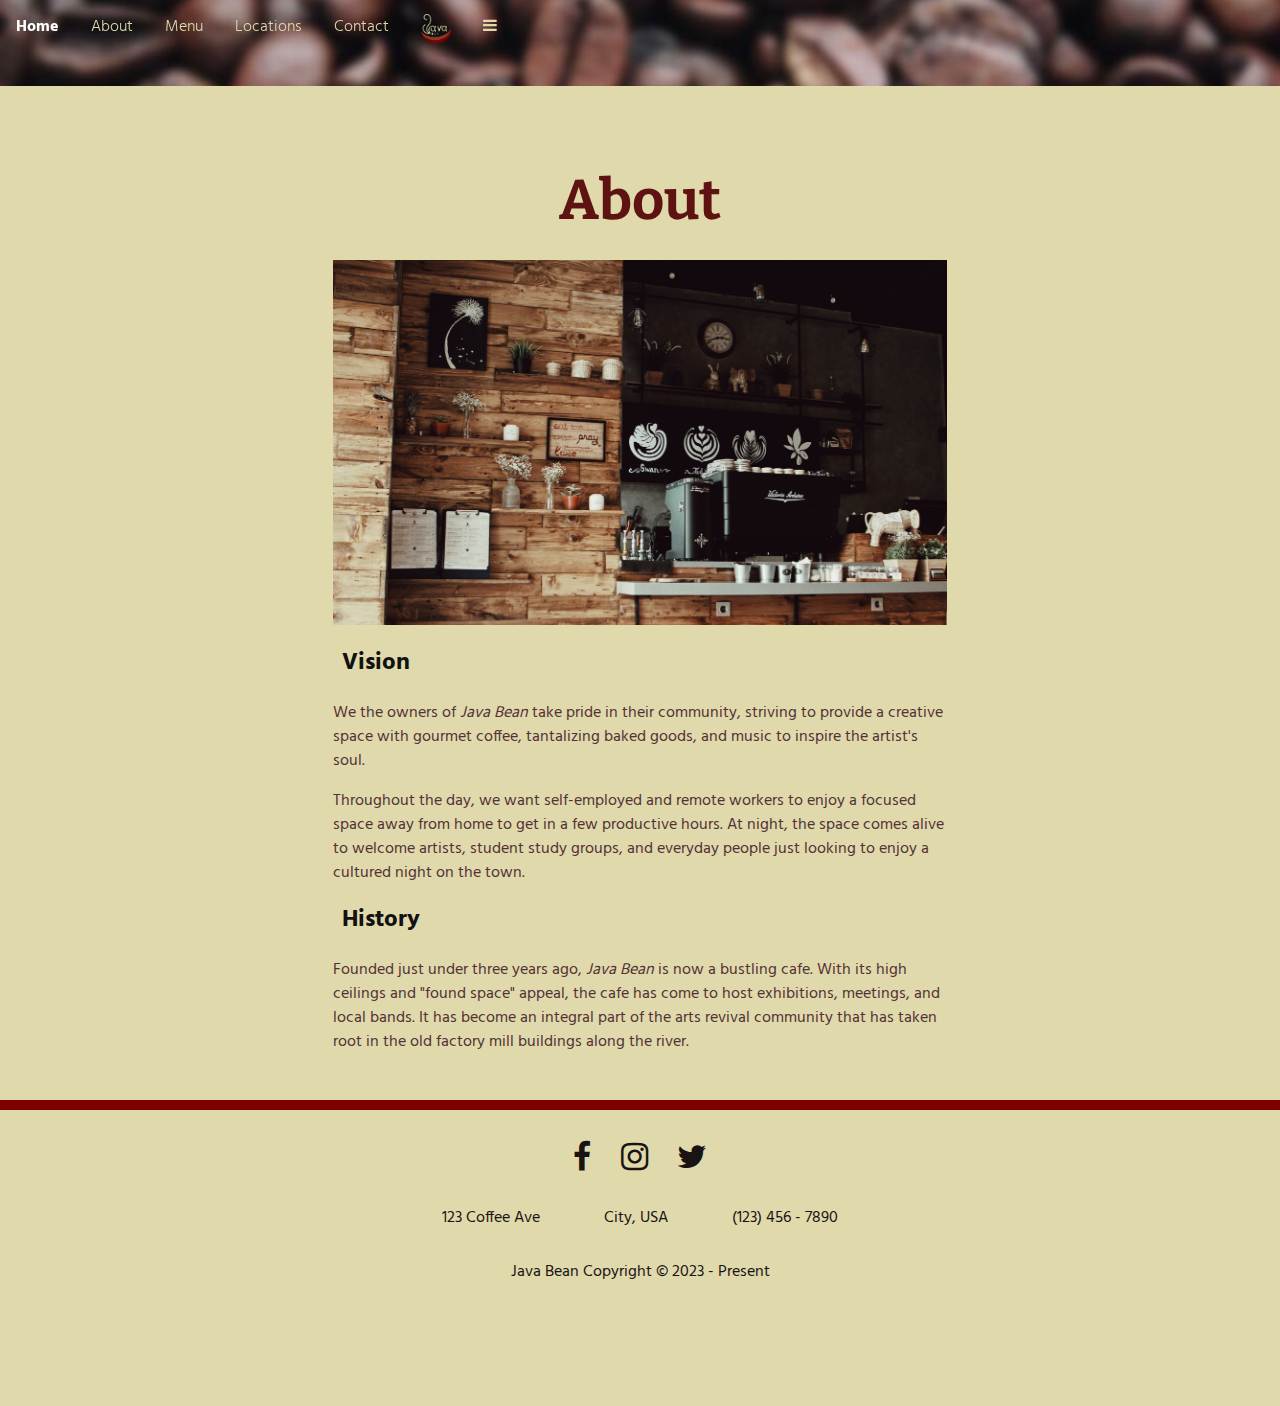
==== about.html @ 08aad7e7 "Pages" ====
<!DOCTYPE html>
<html lang="en"> 
    <head> 
        <title>Java Bean</title>

        <meta charset="UTF-8">
        <meta name="description" content="GRA 310">
        <meta name="keywords" content="Java Bea , coffee, food, home">
        <meta name="author" content="Shaina Le">
        <meta name="viewport" content="width=device-width, initial-scale=1.0">

        <!-- Scripts -->
        <link rel="stylesheet" type="text/css" href="css/stylesheet.css">
        <script src="js/frontpage.js"></script>
        <script type="text/javascript" src="/js/code.jquery.com_jquery-3.7.0.min.js"></script>

        <link rel="stylesheet" href="https://cdnjs.cloudflare.com/ajax/libs/font-awesome/4.7.0/css/font-awesome.min.css">

        <!-- Fonts -->
        <link rel="preconnect" href="https://fonts.googleapis.com">
        <link rel="preconnect" href="https://fonts.gstatic.com" crossorigin>
        <link href="https://fonts.googleapis.com/css2?family=Hind:wght@300;400&display=swap" rel="stylesheet">
        <link rel="preconnect" href="https://fonts.googleapis.com">
        <link rel="preconnect" href="https://fonts.gstatic.com" crossorigin>
        <link href="https://fonts.googleapis.com/css2?family=Bitter:wght@700&family=Hind:wght@300;400&display=swap" rel="stylesheet">


    </head>

    <body> 

        <div class="navbar">
            <div id="myLinks">
            <ul>
              <li><a href="index.html">Home</a></li>
              <li><a href="about.html">About</a></li>
              <li><a href="menu.html">Menu</a></li>
              <li><a href="locations.html">Locations</a></li>
              <li><a href="contact.html">Contact</a></li>
              <li><a href="index.html"><img src="images/logo.png" width="30px" title="Logo" alt="Logo of the Java Beans restaurant."></a></li>
            </ul>
            </div>
            <div class="bars"><a href="javascript:void(0);" class="icon" onclick="myMenu()">
              <i class="fa fa-bars"></i>
            </a>
            </div>
          </div>
       


    <!--header-->

        <header class="header-paralax-small-menu">
            <!--<div class="logomain"><a href="index.html"><img src="images/logo.png" width="75px" title="Logo" alt="Logo of the Java Beans restaurant. Behind the header is an image many coffee beans."></a></div>--> 
          </header>
<div class="row">
          <div class="subpage" style="border-bottom: 10px solid #7E0000;">
            <div class="textcontainer">    
              <h1>About</h1>
              <br>
              <img src="images/cafeinterior.jpg">
              <h2>Vision</h2>
              <p>We the owners of <i>Java Bean</i> take pride in their community, striving to provide a creative space with gourmet coffee, tantalizing baked goods, and music to inspire the artist's soul.</p>
              <p>Throughout the day, we want self-employed and remote workers to enjoy a focused space away from home to get in a few productive hours. At night, the space comes alive to welcome artists, student study groups, and everyday people just looking to enjoy a cultured night on the town.</p>
              <h2>History</h2>
              <p>Founded just under three years ago, <i>Java Bean</i> is now a bustling cafe. With its high ceilings and "found space" appeal, the cafe has come to host exhibitions, meetings, and local bands. It has become an integral part of the arts revival community that has taken root in the old factory mill buildings along the river.</p>
            </div>
        </div>

<!--footer-->
            
<footer>
    <div class="footer2">
    <div class="frow">
    <a href="https://www.facebook.com/"><i class="fa fa-facebook"></i></a>
    <a href="https://instagram.com/"><i class="fa fa-instagram"></i></a>
    <a href="https://twitter.com/"><i class="fa fa-twitter"></i></a>
    </div>
    
    <div class="frow">
      <ul>
        <li>123 Coffee Ave</li>
        <li>City, USA</li>
        <li>(123) 456 - 7890</li>
      </ul>
    </div>
    
      <div class="frow">
      Java Bean Copyright © 2023 - Present
      </div>
    </div>
  </footer>

        </div>

    </body>
</html>
---- css/stylesheet.css ----
* {
  box-sizing: border-box;
  padding: 0;
  margin: 0;
}

/* Media Query for Mobile Devices */
@media (max-width: 480px) {
  body {
    background-color: #DFD9AB;
  }

  .bars {
    display: block;
  }

.navbar img {
display: none;
  }

  .logomain img {
    display: none;
  }

  /* Style the navigation menu */
  .navbar {
    overflow: hidden;
    background-color: #7E0000;
    position: relative;
    z-index: 1;
  }

  /* Hide the links inside the navigation menu (except for logo/home) */
  .navbar #myLinks {
  }

  /* Style navigation menu links */
  .navbar a {
    color: #DFD9AB;
    padding: 14px 16px;
    text-decoration: none;
    font-size: 17px;
    display: block;
  }

  /* Style the hamburger menu */
  .navbar a.icon {
    background: #7E0000;
    display: block;
    position: absolute;
    right: 0;
    top: 0;
  }

  /* Add a grey background color on mouse-over */
  .navbar a:hover {
    background-color: #7E0000;
    color: black;
  }

  /* Style the active link (or home/logo) */
  .active {
    background-color: #191312;
    color: #DFD9AB;
  }
}

/* Media Query for low resolution  Tablets, Ipads */
@media (min-width: 481px) and (max-width: 767px) {
  body {
    background-color: #DFD9AB;
  }
  .bars {
    display: none;
  }

}

/* Media Query for Tablets Ipads portrait mode */
@media (min-width: 768px) and (max-width: 1024px){
  body {
    background-color: #DFD9AB;
  }
  .bars {
    display: none;
  }
  /* Style the navigation menu */

}


h1 {
  font-family: 'Bitter', sans-serif;
  font-size: 3em;
  color: #5e1211;
  text-align: center;
  }

  body, html {
  height: 100%;
  background-color: #DFD9AB;
  font-family: 'Hind', sans-serif;
  }

/*@font-face {
    font-family: Bitter Bold;
    src: url(Bitter-VariableFont_wght.ttf);
    font-family: Hind;
    src: url(Hind-Regular.ttf);
  }*/

  /* header */

  .logomain img {
    display: block;
    margin-left: auto;
    margin-right: auto;
    margin-top: 5%;
  }

.logo img {
    display: block;
    width: 30%;
    margin-left: auto;
    margin-right: auto;
    margin-top: 5%;
  }
  
  .header-paralax {
    background-image: url('/images/beansblur.jpg');
    background-repeat: no-repeat;
    background-size: cover;
    width: 100%;
    position: fixed;
    height: 600px;
  }

  .header-paralax-small-contact {
    background-image: url('/images/beansblur.jpg');
    background-repeat: no-repeat;
    background-size: cover;
    width: 100%;
    position: fixed;
    height: 150px;
    margin-top: -5%;
    z-index: 1;
  }

  .header-paralax-small-about {
    background-image: url('images/beansblur.jpg');
    background-repeat: no-repeat;
    background-size: cover;
    width: 100%;
    position: fixed;
    height: 150px;
    margin-top: -5%;
    z-index: 1;
  }

  .header-paralax-small-menu {
    background-image: url('/images/beansblur.jpg');
    background-repeat: no-repeat;
    background-size: cover;
    width: 100%;
    position: fixed;
    height: 150px;
    margin-top: -5%;
    z-index: 1;
  }
  
  .header-paralax-small-location {
    background-image: url('/images/beansblur.jpg');
    background-repeat: no-repeat;
    background-size: cover;
    width: 100%;
    position: fixed;
    height: 150px;
    margin-top: -5%;
    z-index: 1;
  }

  .logo {
    margin-top: 10%;
}

.logomain {
  animation: fadeIn 5s;
  margin-top: 10%;
}

@keyframes fadeIn {
    0% { opacity: 0; }
    100% { opacity: 1; }
  }
  
  .header-paralax h1 {
    text-align: center;
    color: #fff;
    text-shadow: 2px 3px 1px #111111;
    font-family: 'Hind', serif;
    font-weight: 900;
    letter-spacing: 0.16em;
    font-size: 6em;
    padding: 210px 0;
  }
  
    /* main */
  
  main {
    background: #fff;
    position: relative;
    top: 600px;
    font-family: 'Hind', sans-serif;
    color: #111111;
    overflow: hidden;
  }

  .subpage {
    background: #DFD9AB;
    position: relative;
    top: 100px;
    font-family: 'Hind', sans-serif;
    color: #111111;
    overflow: hidden;
  }
  
  .container {
    width:100%;
    padding: 0 26%;
    background-color: #DFD9AB;
  }
  
  .container h1 {
    padding: 1.2em 0 0 0;
    font-size: 3.5em;
    color: #5e1211;
  }
  .container h2 {
    padding:0 0 0.8em 0.4em;
    font-size:1.5em;
  }
  .container p {
    padding-bottom: 1em;
    font-size:1.6em;
    line-height: 1.5;
    color: #543136;
  }

  .textcontainer {
    width:100%;
    padding: 0 26%;
    background-color: #DFD9AB;
    margin-bottom: 30px;
  }

  .textcontainer img {
    width: 100%;
    margin: auto;
    padding-bottom: 10px;
  }
  
  .textcontainer h1 {
    padding: 1.2em 0 0 0;
    font-size: 3.5em;
    color: #5e1211;
  }
  .textcontainer h2 {
    padding:0 0 0.8em 0.4em;
    font-size:1.5em;
  }
  .textcontainer p {
    padding-bottom: 1em;
    font-size:1em;
    line-height: 1.5;
    color: #543136;
  }

  .darkcontainer {
    width:100%;
    background-color: #191312;
  }
  
  .darkcontainer h1 {
    padding: 1.2em 0 0 0;
    font-size: 3.5em;
    color: #DFD9AB;
  }
  .contaidarkcontainerner h2 {
    padding:0 0 0.8em 0.4em;
    font-size:1.5em;
  }
  .darkcontainer p {
    padding-bottom: 1em;
    font-size:1.6em;
    line-height: 1.5;
    color: #DFD9AB;
  }

  .lightimage {
    background-image: url('/images/cafeexterior.jpg');
  }
  
  .lightimage {
    width: 50%;
    height: 100%;
    background-position: top;
    background-repeat: no-repeat;
    background-size: cover;
    float: right;
  }

  .lightcontainer {
    width:100%;
    background-color: #7E0000;
    font-family: 'Hind', sans-serif;
  }

  .lightcontainer h1 {
    padding: 1.2em 0 0 0;
    font-size: 3.5em;
    color: #5e1211;
  }
  .lightcontainer h2 {
    padding:0 0 0.8em 0.4em;
    font-size:1.5em;
    color: #191312;
    font-family: 'Bitter', sans-serif;
    font-weight:bold;
  }
  .lightcontainer p {
    padding-bottom: 1em;
    font-size:1em;
    line-height: 1.5;
    color: #191312;
  }
  
  .containlightcontainerner h2 {
    padding:0 0 0.8em 0.4em;
    font-size:1.5em;
  }


    /* navigation */

  .navbar{
    position:fixed;
    overflow:hidden;
    width: 100%;
    z-index: 2;
    font-family: 'Hind', sans-serif;
    font-weight:lighter;
    font-size: 1em;
    }
    .navbar a{
        text-decoration:none;
        text-align: center;
        padding: 14px 16px;
        float: left;
        color: #DFD9AB;
    }
    .navbar a:hover{
        font-weight: bold;
        color: white;
    }

    ul {
      list-style-type: none;
      margin: 0;
    }
    

    .content
    {
        
        position:absolute;
        min-width:160px;
        z-index:1;
        box-shadow: 0px 1px 1px 1px black;
        margin-top:50px;
        display:none;
    
    }
    .content a{
        display:block;
        float:none;
        background-color:black;
        text-decoration:none;
        text-align:left;
        padding:14px 16px;
        
    }
    .dropdown:hover .content
    {
       display:block;
    }

    /* 3 boxes */  

    .column {
      float: left;
      width: 33.33%;
      margin-top: 40px;
      padding: 10px;
      height: 500px;
      font-family: 'Bitter', sans-serif;
      font-weight:bold;
      color: #191312;
      text-align: center;
      padding: 70px;
    }
  
    .column li{
      color: #191312;
      text-align: left;
      line-height: 2em;
    }

    .column a {
      color: #7E0000;
      text-decoration: none;
    }

    .column a:hover {
      color: white;
    }
    
    .row:after {
      content: "";
      display: table;
      clear: both;
    }

    /* 2 boxes */

    .columntall {
      float: left;
      width: 50%;
      margin-top: 40px;
      height: 1150px;
      padding: 10px;
      font-family: 'Bitter', sans-serif;
      font-weight:bold;
      color: #191312;
      text-align: center;
    }
  
    .columntall li{
      color: #191312;
      text-align: left;
      line-height: 2em;
    }

    .column2 {
      position:relative;
      margin-top: 150px;
      float: left;
      width: 50%;
      height: 550px;
      padding: 10px;
      color: #191312;
      text-align: center;
    }
  
    .column2 li{
      color: #191312;
      text-align: left;
      line-height: 2em;
    }

    .column2 h2 {
      font-family: 'Bitter', sans-serif;
      font-weight:bold;
    }
    
    .row2:after {
      content: "";
      display: table;
      clear: both;
    }

    .rowimage {
      background-image: url('/images/coffeecrop.jpg');
    }
    
    .rowimage {
      width: 50%;
      height: 100%;
      background-position: top;
      background-repeat: no-repeat;
      background-size: cover;
      float: right;
    }

    .columntext {
      box-sizing: border-box;
      float: left;
      margin-left: -100%;
      padding: 10px;
      width: 100%;
      margin-top: 40px;
      height: 100%;
      color: #191312;
      text-align: center;
    }
    
    .darkcontainer:after {
      content: "";
      display: table;
      clear: both;
    }   

@media screen and (max-width: 600px) {
  .column {
    width: 100%;
  }
  .column2 {
    width: 100%;
  }
  .col-25, .col-75, input[type=submit] {
    width: 100%;
    margin-top: 0;
  }
}

  /* subpage mains */

.normal-container{
  background-color: #191312;
  border-top: 4px solid xwhite;
  padding:30px 40px;
  font-family: 'Bitter', sans-serif;
  margin: auto;
  margin-bottom: 100px;
  position: relative;
  z-index: 1;
  }

  
 .normal-container .inside-normal{
  width:100%;
  margin:1% 0%;
  padding:0.6% 0%;
  font-size:1em;
  border: 2px solid #883E24;
  z-index: 2;
  }
  
  .normal-container .inside-normal a{
  text-decoration:none;
  color:white;
  transition:0.5s;
  }
  
  .normal-container .inside-normal a:hover{
  color:#fff;
  }
  
 .normal-container .inside-normal ul{
  width:100%;
  }
  
  .normal-container .inside-normal ul li{
  display:inline-block;
  margin:0px 30px;
  }
  
  .normal-container .inside-normal a i{
  font-size:2em;
  margin:0% 1%;
  }

    /* menu */

  .menu-body {
    max-width: 680px;
    margin: 0 auto;
    display: block;
    color: #DFD9AB;
  }
  
  .menu-section {
    margin-bottom: 80px;
  }
  
  .menu-section-title {
    display: block;
    font-weight:normal;
    margin: 20px 0; 
    text-align: Center;
  }
  
  .menu-item {
    margin: 35px 0;
    font-size: 18px;
  }
  
  .menu-item-name{
    font-family: 'Hind';
    font-weight: bold;
    border-bottom: 2px dotted #883E24;
    padding-left: 5%;
  }
  
  .menu-item-description {
    font-style: italic;
    font-size: .9em;
    line-height: 1.5em;
    font-family: 'Hind';
    padding-left: 5%;
  }
  
  .menu-item-price{
    float: right;
    font-weight: bold;
    font-family: 'Hind';
    margin-top: -22px;
    padding-right: 5%;
  }
  
/* socials */

.socials{
  font-family: 'Hind', sans-serif;
  text-align:left;
  }
  
  .socials .socials-center{
  width:100%;
  margin:1% 0%;
  padding:0.6% 0%;
  color:white;
  font-size:1em;
  }
  
  .socials .socials-center a{
  text-decoration:none;
  color:white;
  transition:0.5s;
  }
  
  .socials .socials-center a:hover{
  color:#fff;
  }
  
  .socials .socials-center ul{
  width:100%;
  }
  
  .socials .socials-center ul li{
  display:inline-block;
  margin:0px 30px;
  }
  
  .socials .socials-center a i{
  font-size:2em;
  margin:0% 1%;
  }

  .button {
    font-family: 'Hind', sans-serif;
    float: left;
    border-radius: 5px;
    background: #7E0000;
    border: none;
    color: white;
    padding: 15px 32px;
    text-align: center;
    text-decoration: none;
    display: inline-block;
    font-size: 16px;
    margin: 4px 2px;
    cursor: pointer;
    transition: color .4s ease-out, background .4s ease-out;
    }
    
  .button:hover {
    color: #7E0000;
    text-decoration: none;
    background: #fff;
    }

  /* form */

/*  input[type=text], select, textarea {
    width: 100%;
    padding: 12px;
    border: 1px solid #ccc;
    border-radius: 4px;
    resize: vertical;
  }
  
  label {
    padding: 12px 12px 12px 0;
    display: inline-block;
  }
  
  input[type=submit] {
    background-color: #04AA6D;
    color: white;
    padding: 12px 20px;
    border: none;
    border-radius: 4px;
    cursor: pointer;
    float: right;
  }
  
  input[type=submit]:hover {
    background-color: #45a049;
  }
  
  
  .col-25 {
    float: left;
    width: 25%;
    margin-top: 6px;
  }
  
  .col-75 {
    float: left;
    width: 75%;
    margin-top: 6px;
  }*/
  
  /* Clear floats after the columns */
  /*.formrow:after {
    content: "";
    display: table;
    clear: both;
  }*/
  
  /*.form-container {
  width: 50%;
  margin: auto;
  padding: 2%;
  border: 1px solid #f7f7f7;
  }*/
  
  .col-25 {
    float: left;
    width: 25%;
  }
  
  .col-75 {
    float: left;
    width: 75%;
  }

label {
  display: block;
  font-size: 1rem;
  margin-bottom: 5px;
  }

input, select, textarea {
  width: 80%;
  padding: 15px;
  font-size: 1rem;
  border: 1px solid #ccc;
  margin: 5px 0px 5px 0px;
  }
  
button {
  font-family: 'Hind', sans-serif;
  width: 25%;
  float: right;
  height: 50px;
  border-radius: 5px;
  color: #fff;
  background: #7E0000;
  line-height: 1rem;
  font-size: 1rem;
  cursor: pointer;
  border: 1px #7E0000;
  margin-top: 10px;
  transition: color .4s ease-out, background .4s ease-out;
  }
  
button:hover {
  color: #7E0000;
  background: #fff;
  }
  
.errors {
  display: block;
  color: red;
  margin-top: 5px;
  }
  
.error {
  -webkit-transition: .2s;
  -moz-transition: .2s;
  -ms-transition: .2s;
  -o-transition: .2s;
  transition: .2s;
  box-shadow: 0 0 15px 0 rgba(255,36,0,1);
  }

  /* Captcha */

  fieldset { 
    border: 1px solid #DFD9AB; 
    padding: 15px; 
    width: 100%;
    background-color: #DFD9AB;
    border-radius: 5px;
  }
  
  section { padding: 0px; }
  
  .CaptchaWrap { position: relative; }
  .CaptchaTxtField { 
    border-radius: 10px;
    border: 1px solid #DFD9AB; 
    display: block;  
    box-sizing: border-box;
  }
  
  #UserCaptchaCode { 
    padding: 15px 10px; 
    outline: none; 
    font-family: 'Hind', sans-serif;
    width: 100%;
  }
  #CaptchaImageCode { 
    text-align:center;
    margin-top: 15px;
    padding: 0px 0;
    width: 100%;
    overflow: hidden;
  }
  
  .capcode { 
    display: block; 
  }
  
  .ReloadBtn { 
    background-color : #191312;
    font-size: 16px;
    color: #DFD9AB;
    width: 32px; 
    height: 32px;
    border: 0px; 
    border-radius: 5px;
    outline: none;
    position: absolute; 
    bottom: 50px;
    left : 310px;
    cursor: pointer;
    line-height: 32px;
  }
  .btnSubmit {
    margin-top: 15px;
    border: 0px;
    padding: 10px 20px; 
    border-radius: 5px;
    background-color: #7E0000;
    color: #DFD9AB;
    cursor: pointer;
    width: 25%;
  }
  
  .error { 
    color: red; 
    font-size: 12px; 
    display: none; 
  }
  .success {
    color: green;
    font-size: 18px;
    margin-bottom: 15px;
    display: none;
  }

  
  /* Google Map */

  .google-map {
    padding: 50%;
    position: relative;
}

.google-map iframe {
    height: 100%;
    width: 100%;
    left: 0;
    top: 0;
    position: absolute;
}

  /* footer */

.footer2 {
  border-top: 10px solid #7E0000;
  background:#DFD9AB;
  padding: 100px 0px;
  font-family: 'Hind', sans-serif;
  text-align:center;
}

.footer2 .frow{
  width:100%;
  margin:1% 0%;
  padding:0.6% 0%;
  color:#191312;
  font-size:1em;
  }
  
  .footer2 .frow a{
  text-decoration:none;
  color:#191312;
  transition:0.5s;
  }
  
  .footer2 .frow a:hover{
    color:#191312;
  }
  
  .footer2 .frow ul{
  width:100%;
  }
  
  .footer2 .frow ul li{
  display:inline-block;
  margin:0px 30px;
  }
  
  .footer2 .frow a i{
  font-size:2em;
  margin:0% 1%;
  }

.footer{
  border-top: 10px solid #7E0000;
  background:#DFD9AB;
  padding:30px 0px;
  font-family: 'Hind', sans-serif;
  text-align:center;
  }
  
  .footer .frow{
  width:100%;
  margin:1% 0%;
  padding:0.6% 0%;
  color:#191312;
  font-size:1em;
  }
  
  .footer .frow a{
  text-decoration:none;
  color:#191312;
  transition:0.5s;
  }
  
  .footer .frow a:hover{
    color:#191312;
  }
  
  .footer .frow ul{
  width:100%;
  }
  
  .footer .frow ul li{
  display:inline-block;
  margin:0px 30px;
  }
  
  .footer .frow a i{
  font-size:2em;
  margin:0% 1%;
  }
  
  @media (max-width:720px){
  .footer{
  text-align:left;
  padding:5%;
  }
  .footer .frow ul li{
  display:block;
  margin:10px 0px;
  text-align:left;
  }
  .footer .frow a i{
  margin:0% 3%;
  }
  }
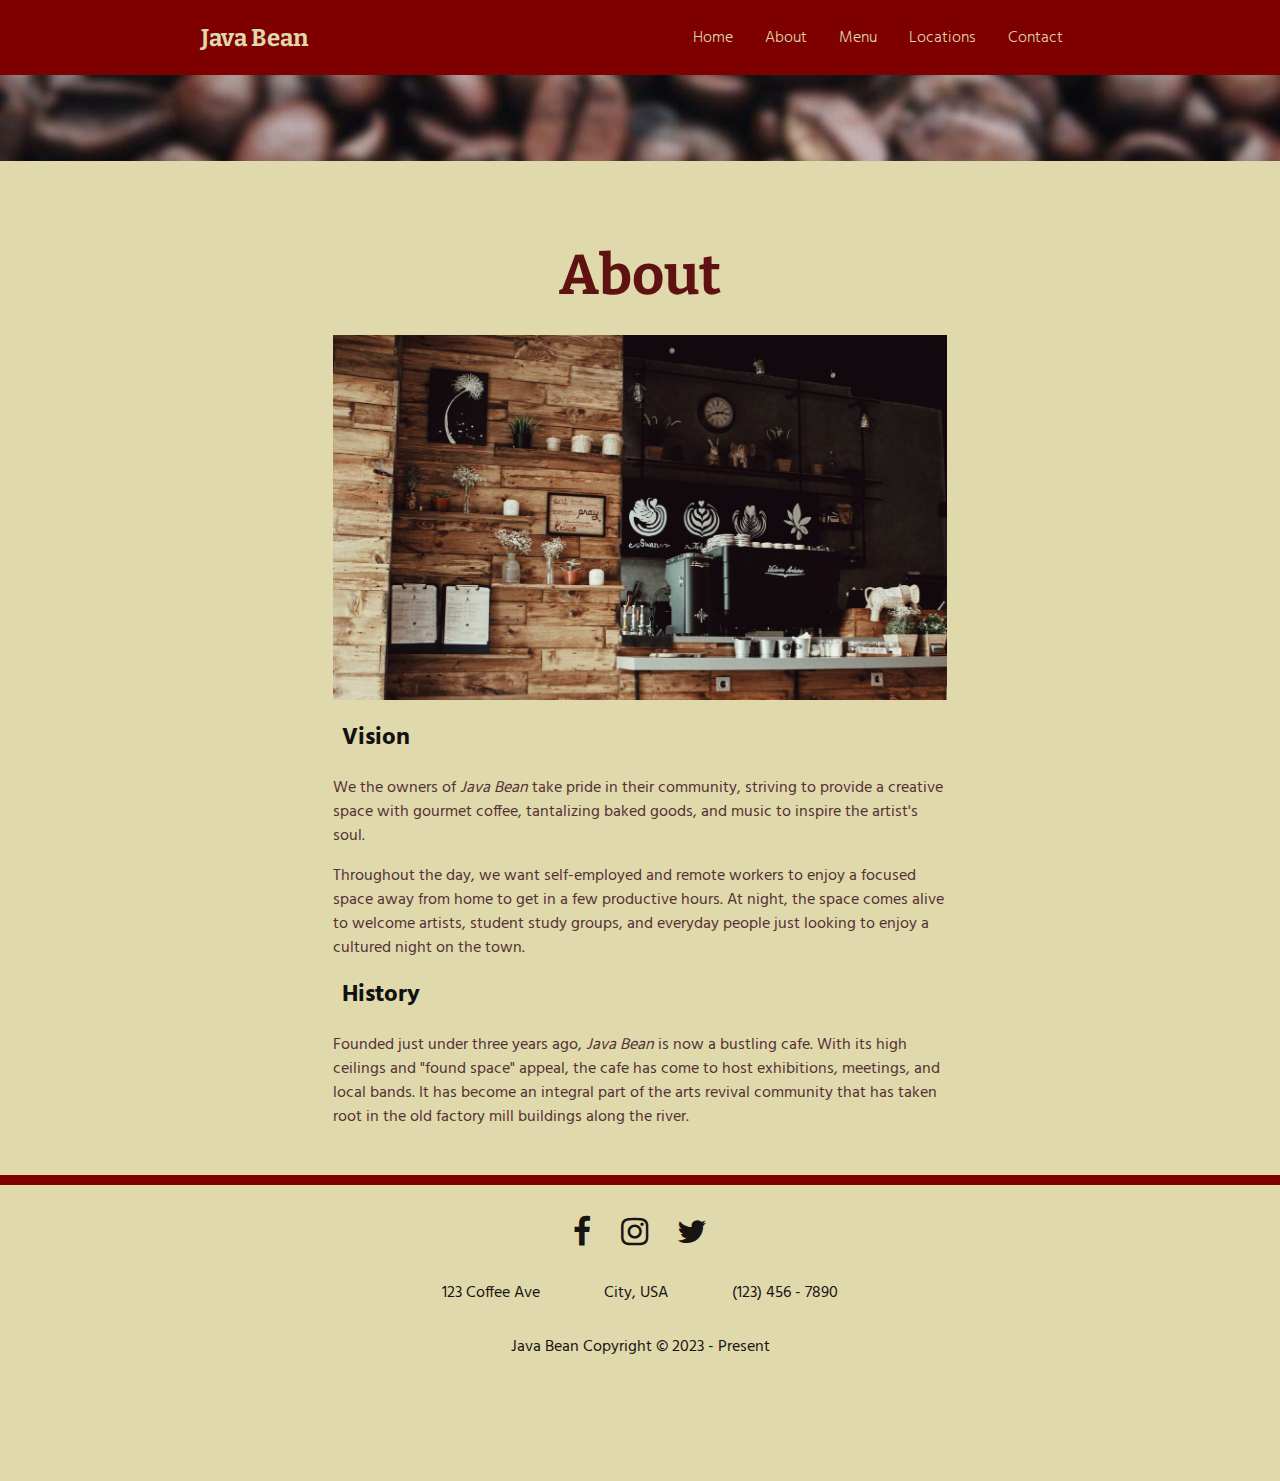
==== commit eceb84dd: "Menu Fix" ====
--- a/about.html
+++ b/about.html
@@ -12,6 +12,7 @@
         <!-- Scripts -->
         <link rel="stylesheet" type="text/css" href="css/stylesheet.css">
         <script src="js/frontpage.js"></script>
+        <script src="js/menu.js"></script>
         <script type="text/javascript" src="/js/code.jquery.com_jquery-3.7.0.min.js"></script>
 
         <link rel="stylesheet" href="https://cdnjs.cloudflare.com/ajax/libs/font-awesome/4.7.0/css/font-awesome.min.css">
@@ -29,22 +30,25 @@
 
     <body> 
 
+      <nav>
+        <div class="navlogo">Java Bean</div>
+      
         <div class="navbar">
-            <div id="myLinks">
-            <ul>
-              <li><a href="index.html">Home</a></li>
-              <li><a href="about.html">About</a></li>
-              <li><a href="menu.html">Menu</a></li>
-              <li><a href="locations.html">Locations</a></li>
-              <li><a href="contact.html">Contact</a></li>
-              <li><a href="index.html"><img src="images/logo.png" width="30px" title="Logo" alt="Logo of the Java Beans restaurant."></a></li>
-            </ul>
-            </div>
-            <div class="bars"><a href="javascript:void(0);" class="icon" onclick="myMenu()">
-              <i class="fa fa-bars"></i>
-            </a>
-            </div>
-          </div>
+          <ul class="nav-menu">
+            <li class="nav-item"><a href="index.html" class="nav-link">Home</a></li>
+            <li class="nav-item"><a href="about.html" class="nav-link">About</a></li>
+            <li class="nav-item"><a href="menu.html" class="nav-link">Menu</a></li>
+            <li class="nav-item"><a href="locations.html" class="nav-link">Locations</a></li>
+            <li class="nav-item"><a href="contact.html" class="nav-link">Contact</a></li>
+          </ul>
+        </div>
+      
+        <div class="hamburger">
+          <span class="bar"></span>
+          <span class="bar"></span>
+          <span class="bar"></span>
+        </div>
+      </nav>
        
 
 
@@ -58,7 +62,7 @@
             <div class="textcontainer">    
               <h1>About</h1>
               <br>
-              <img src="images/cafeinterior.jpg">
+              <img src="images/cafeinterior.jpg" title="cafe interior" alt="The interior of the cafe. It is warmly lit with wooden walls and a chalkboard display. Flower ases and small animal trinkets line the shelves. On the counter are coffee making machines, cups, and different foam styles on display." >
               <h2>Vision</h2>
               <p>We the owners of <i>Java Bean</i> take pride in their community, striving to provide a creative space with gourmet coffee, tantalizing baked goods, and music to inspire the artist's soul.</p>
               <p>Throughout the day, we want self-employed and remote workers to enjoy a focused space away from home to get in a few productive hours. At night, the space comes alive to welcome artists, student study groups, and everyday people just looking to enjoy a cultured night on the town.</p>
--- a/css/stylesheet.css
+++ b/css/stylesheet.css
@@ -16,54 +16,58 @@
     display: block;
   }
 
-.navbar img {
+/*.navbar img {
 display: none;
   }
 
   .logomain img {
     display: none;
-  }
-
-  /* Style the navigation menu */
+  }*/
+
+  /* Style the navigation menu 
   .navbar {
     overflow: hidden;
     background-color: #7E0000;
     position: relative;
     z-index: 1;
-  }
+  }*/
 
   /* Hide the links inside the navigation menu (except for logo/home) */
-  .navbar #myLinks {
-  }
-
-  /* Style navigation menu links */
+  /*.navbar #myLinks {
+  }/*
+
+  /* Style navigation menu links 
   .navbar a {
     color: #DFD9AB;
     padding: 14px 16px;
     text-decoration: none;
     font-size: 17px;
     display: block;
-  }
-
-  /* Style the hamburger menu */
+  }*/
+
+  /* Style the hamburger menu 
   .navbar a.icon {
     background: #7E0000;
     display: block;
     position: absolute;
     right: 0;
     top: 0;
-  }
-
-  /* Add a grey background color on mouse-over */
+  }*/
+
+  /* Add a grey background color on mouse-over 
   .navbar a:hover {
     background-color: #7E0000;
     color: black;
-  }
-
-  /* Style the active link (or home/logo) */
+  }*/
+
+  /* Style the active link (or home/logo)*/ 
   .active {
     background-color: #191312;
     color: #DFD9AB;
+  }
+
+  a.nav-link {
+    padding: 0.75rem 0;
   }
 }
 
@@ -188,6 +192,169 @@
 .logomain {
   animation: fadeIn 5s;
   margin-top: 10%;
+}
+
+/* Navigation */
+
+.navlogo {
+  color: #DFD9AB;
+  font-size: 1.5rem;
+  font-weight: bold;
+  font-family: 'Bitter', sans-serif;
+}
+
+nav {
+  height: 75px;
+  width: 100%;
+  display: -webkit-box;
+  display: -ms-flexbox;
+  display: flex;
+  -ms-flex-wrap: wrap;
+  flex-wrap: wrap;
+  -webkit-box-pack: justify;
+  -ms-flex-pack: justify;
+  justify-content: space-around;
+  margin: 0;
+  padding: 0 1rem;
+  text-align: center;
+  -webkit-box-align: center;
+  -ms-flex-align: center;
+  align-items: center;
+  background: #7E0000;
+  position: sticky;
+  position: -webkit-sticky;
+  top: 0;
+  z-index: 2;
+}
+
+ul {
+  margin-bottom: 0;
+}
+
+.navbar {
+  text-align: center;
+  -webkit-box-align: center;
+  -ms-flex-align: center;
+  align-items: center;
+  -webkit-transition: all 0.5s;
+  transition: all 0.5s;
+  font-family: 'Hind', sans-serif;
+  font-weight:lighter;
+}
+
+.nav-menu li {
+  list-style: none;
+  padding: 0 1rem;
+}
+
+.nav-menu {
+  display: -webkit-box;
+  display: -ms-flexbox;
+  display: flex;
+  margin: 0 auto;
+  text-align: center;
+  -webkit-box-align: center;
+  -ms-flex-align: center;
+  align-items: center;
+  -ms-flex-pack: distribute;
+  justify-content: space-around;
+}
+
+a.nav-link {
+  color: #DFD9AB;
+  text-decoration: none;
+  font-size: 1rem;
+  -webkit-transition: 0.5s;
+  transition: 0.5s;
+}
+
+a.nav-link:hover {
+  color: #883E24;
+}
+
+.hamburger {
+  display: none;
+}
+
+.bar,
+.fa-times {
+  width: 1.5rem;
+  height: 3px;
+  display: block;
+  color: #DFD9AB;
+  padding: 0;
+  margin: 6px;
+  -webkit-transition: 0.5s;
+  transition: 0.5s;
+  background-color: #DFD9AB;
+}
+
+.bar:nth-child(1) {
+  width: 100%;
+}
+
+.bar:nth-child(2) {
+  width: 200%;
+}
+
+.bar:nth-child(3) {
+  width: 300%;
+}
+
+@media (max-width: 992px) {
+  .hamburger {
+    display: block;
+  }
+  .active .bar:nth-child(2) {
+    opacity: 0;
+  }
+  .active .bar:nth-child(1) {
+    -webkit-transform: translateY(8px) rotate(-315deg);
+    transform: translateY(8px) rotate(-315deg);
+    width: 300%;
+  }
+  .active .bar:nth-child(3) {
+    -webkit-transform: translateY(-10px) rotate(-45deg);
+    transform: translateY(-10px) rotate(-45deg);
+    width: 300%;
+  }
+  .nav-menu {
+    width: 100%;
+    height: 100%;
+    display: -webkit-box;
+    display: -ms-flexbox;
+    display: flex;
+    -webkit-box-orient: vertical;
+    -webkit-box-direction: normal;
+    -ms-flex-direction: column;
+    flex-direction: column;
+    -webkit-box-pack: justify;
+    -ms-flex-pack: justify;
+    justify-content: center;
+    align-items: center;
+    position: fixed;
+    top: 75px;
+    right: -100%;
+    -webkit-transition: 0.5s;
+    transition: 0.5s;
+    margin: 0 auto;
+  }
+
+  .nav-menu li {
+    padding: 1rem 0;
+  }
+
+  a.nav-link {
+    margin: 1rem 0;
+    color: #191312;
+    z-index: 1;
+  }
+
+  .active {
+    right: 0;
+    z-index: 100;
+    transition: 0.2s ease;
+  }
 }
 
 @keyframes fadeIn {
@@ -342,7 +509,7 @@
   }
 
 
-    /* navigation */
+    /* navigation 
 
   .navbar{
     position:fixed;
@@ -368,7 +535,7 @@
     ul {
       list-style-type: none;
       margin: 0;
-    }
+    }*/
     
 
     .content
